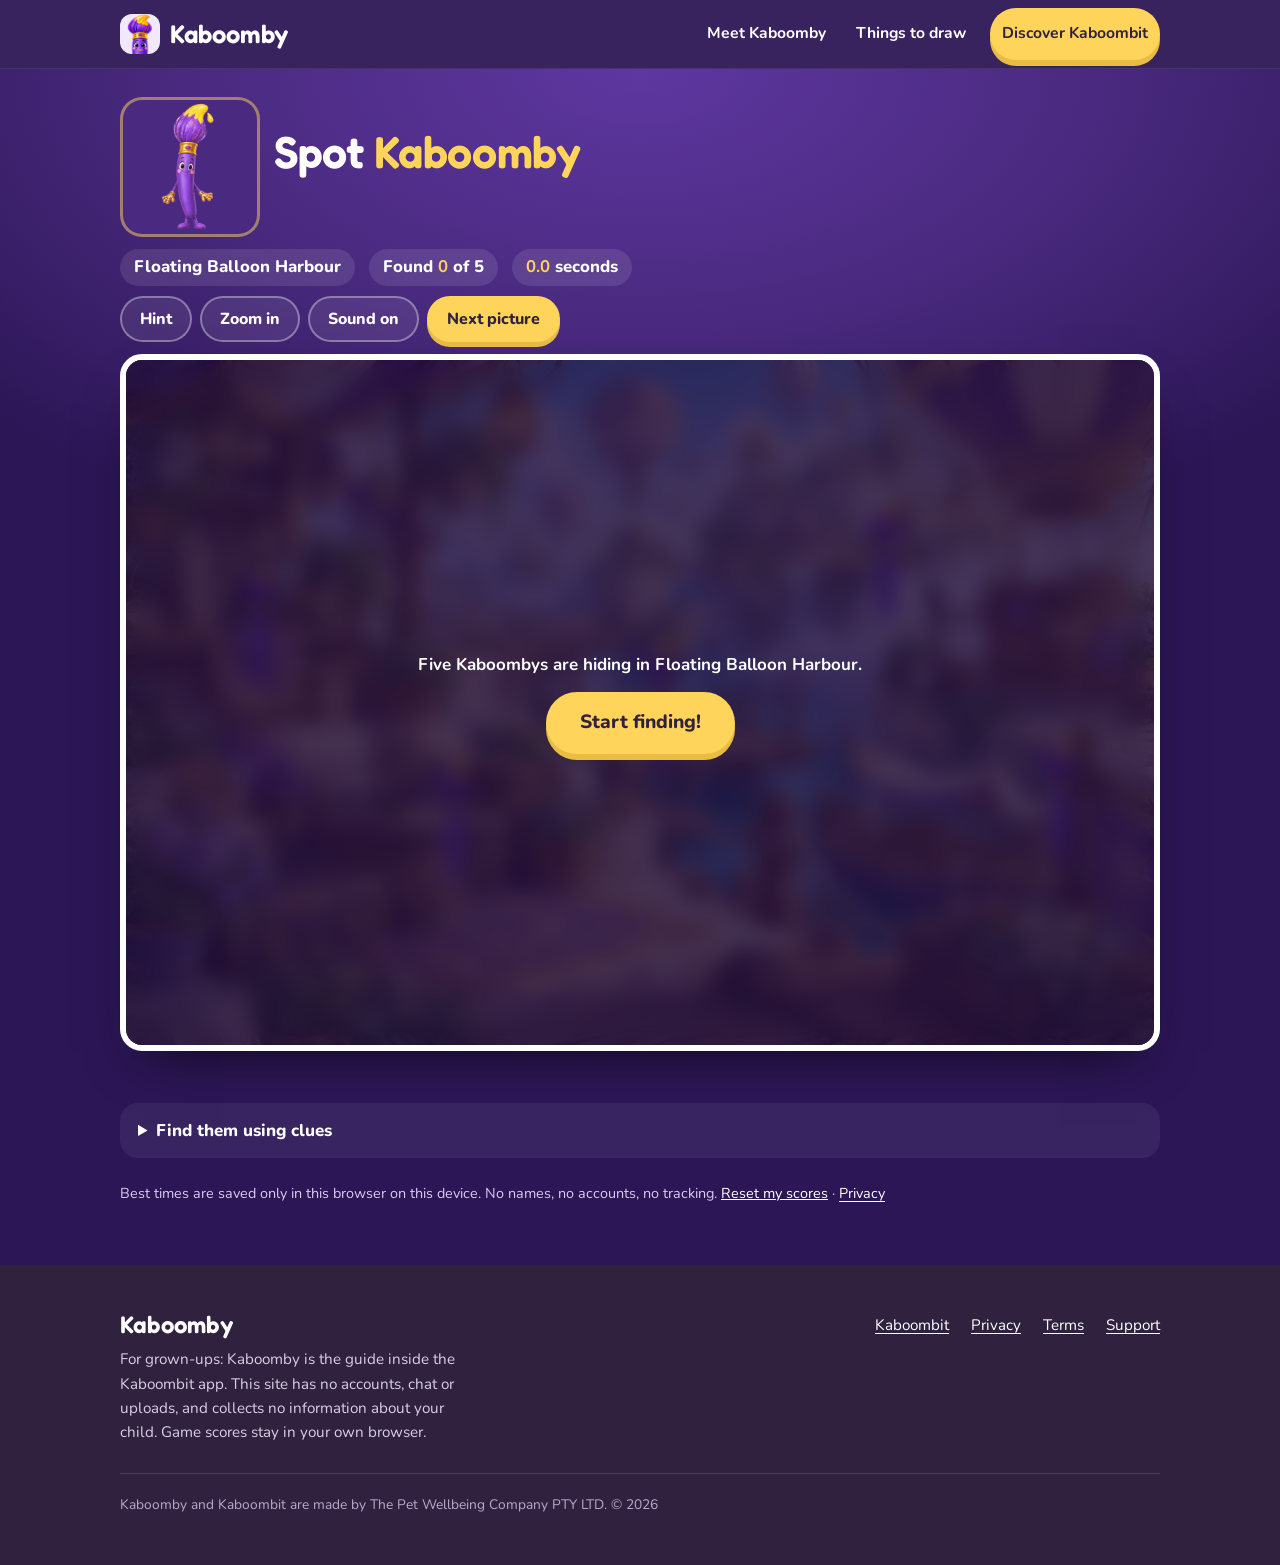
==== play/index.html @ 6c938459 "Launch kaboomby.com website Built copy of website/kaboomby from quietfield42/kaboombit (branch claud" ====
<!doctype html>
<html lang="en">
<head>
<meta charset="utf-8">
<meta name="viewport" content="width=device-width,initial-scale=1">
<title>Spot Kaboomby · Find all five</title>
<meta name="description" content="Five little Kaboombys are hiding in every picture. How fast can you find them all? Twenty pictures, no sign-up.">
<link rel="canonical" href="https://kaboomby.com/play/">
<meta name="theme-color" content="#2C1656">
<meta property="og:type" content="website">
<meta property="og:site_name" content="Kaboomby">
<meta property="og:title" content="Spot Kaboomby · Find all five">
<meta property="og:description" content="Five little Kaboombys are hiding in every picture. How fast can you find them all?">
<meta property="og:url" content="https://kaboomby.com/play/">
<meta property="og:image" content="https://kaboomby.com/assets/og-kaboomby.jpg">
<link rel="icon" href="../assets/icon-32.png" sizes="32x32">
<link rel="apple-touch-icon" href="../assets/icon-180.png">
<link rel="preload" href="../assets/fredoka-600.woff2" as="font" type="font/woff2" crossorigin>
<link rel="preload" href="../assets/scenes.json" as="fetch" crossorigin>
<link rel="stylesheet" href="../assets/site.css">
</head>
<body>
<a class="skip" href="#game">Skip to the game</a>
<header class="site-header dark">
  <div class="wrap">
    <a class="name" href="../"><img src="../assets/icon-180.png" alt="" width="40" height="40">Kaboomby</a>
    <button class="menu-btn" aria-expanded="false" aria-controls="nav"><span class="sr-only">Menu</span><svg viewBox="0 0 24 24" fill="none" stroke="currentColor" stroke-width="2.6" stroke-linecap="round" aria-hidden="true"><path d="M4 7h16M4 12h16M4 17h16"/></svg></button>
    <nav class="nav" id="nav" aria-label="Main">
      <a href="../">Meet Kaboomby</a>
      <a href="../#draw">Things to draw</a>
      <a class="btn btn-gold" href="https://kaboombit.com/">Discover Kaboombit</a>
    </nav>
  </div>
</header>

<main id="main" class="game-page">
  <div class="wrap" id="game">
    <div class="game-head">
      <div class="reactor" id="reactor" aria-hidden="true"><img src="../assets/spot-intro.webp" alt="" width="400" height="400"><video playsinline preload="none"></video></div>
      <div>
        <h1>Spot <span class="gold">Kaboomby</span></h1>
        <p class="say" id="say" aria-live="polite"></p>
      </div>
    </div>
    <div class="hud">
      <span class="stat" id="title">Loading…</span>
      <span class="stat">Found <b id="count">0</b> of 5</span>
      <span class="stat"><b id="time">0.0</b> seconds</span>
    </div>
    <div class="tools">
      <button class="gbtn" id="pause" type="button" aria-pressed="false" hidden>Pause</button>
      <button class="gbtn" id="hint" type="button">Hint</button>
      <button class="gbtn" id="zoom" type="button" aria-pressed="false">Zoom in</button>
      <button class="gbtn" id="sound" type="button" aria-pressed="true">Sound on</button>
      <button class="gbtn go" id="next" type="button">Next picture</button>
    </div>
    <div class="viewport" id="viewport" tabindex="0" aria-label="Game picture. Tap a hiding Kaboomby, or use the clues below.">
      <div class="board" id="board"><img id="art" alt="" width="1536" height="1024"></div>
      <div class="cover" id="cover"><div><p id="coverText">Loading the picture…</p><button class="btn btn-gold btn-big" id="coverBtn" type="button" hidden>Start finding!</button></div></div>
    </div>
    <p id="msg" role="status" style="min-height:1.5em;margin:10px 4px 0;font-weight:700"></p>
    <section class="results" id="results" hidden aria-live="polite">
      <h2>You found all five!</h2>
      <p id="score"></p>
      <p id="best"></p>
      <div class="btn-row" style="margin-top:14px"><button class="btn btn-gold" id="again" type="button">Next picture</button></div>
    </section>
    <details class="clues">
      <summary>Find them using clues</summary>
      <div class="list" id="clueList"></div>
    </details>
    <p class="game-note">Best times are saved only in this browser on this device. No names, no accounts, no tracking. <button id="reset" type="button">Reset my scores</button> · <a href="https://kaboombit.com/privacy.html" style="color:#fff">Privacy</a></p>
  </div>
</main>

<footer class="site-footer">
  <div class="wrap">
    <div class="foot-grid">
      <div>
        <p style="font:600 1.5rem/1 var(--display);color:#fff;margin:0 0 10px">Kaboomby</p>
        <p style="max-width:40ch;margin:0">For grown-ups: Kaboomby is the guide inside the Kaboombit app. This site has no accounts, chat or uploads, and collects no information about your child. Game scores stay in your own browser.</p>
      </div>
      <ul class="foot-links" aria-label="Footer">
        <li><a href="https://kaboombit.com/">Kaboombit</a></li>
        <li><a href="https://kaboombit.com/privacy.html">Privacy</a></li>
        <li><a href="https://kaboombit.com/terms.html">Terms</a></li>
        <li><a href="https://kaboombit.com/support.html">Support</a></li>
      </ul>
    </div>
    <p class="fine">Kaboomby and Kaboombit are made by The Pet Wellbeing Company PTY LTD. © <span id="year">2026</span></p>
  </div>
</footer>
<script src="../assets/site.js" defer></script>
<script src="../assets/game.js" defer></script>
</body>
</html>
---- assets/site.css ----
/* Kaboombit family websites: shared styles (copied into each site by build.mjs) */
@font-face{font-family:"Fredoka";src:url(fredoka-600.woff2) format("woff2");font-weight:600;font-display:swap}
@font-face{font-family:"Nunito";src:url(nunito-400.woff2) format("woff2");font-weight:400;font-display:swap}
@font-face{font-family:"Nunito";src:url(nunito-700.woff2) format("woff2");font-weight:700;font-display:swap}
@font-face{font-family:"Nunito";src:url(nunito-800.woff2) format("woff2");font-weight:800;font-display:swap}

:root{
  --purple:#6538A5;--purple-deep:#4C2783;--ink:#30223E;--ink-soft:#5B4B6B;
  --paper:#FFFDF7;--cream:#FFF6E6;--lavender:#F0EAFA;--lavender-2:#E4D9F5;
  --gold:#FFD45A;--gold-deep:#E9BC44;--focus:#DF9900;--white:#fff;
  --radius:28px;--radius-sm:16px;--shadow:0 14px 40px -18px rgba(76,39,131,.45);
  --max:1120px;--gutter:clamp(16px,4vw,40px);
  --display:"Fredoka","Nunito",ui-rounded,"Arial Rounded MT Bold",system-ui,sans-serif;
  --body:"Nunito",ui-rounded,system-ui,-apple-system,"Segoe UI",sans-serif;
}
*,*::before,*::after{box-sizing:border-box}
html{scroll-behavior:smooth;-webkit-text-size-adjust:100%}
body{margin:0;background:var(--paper);color:var(--ink);font:400 1.0625rem/1.6 var(--body);overflow-x:hidden}
img,video{max-width:100%;height:auto;display:block}
a{color:var(--purple);text-underline-offset:3px}
a:hover{color:var(--purple-deep)}
:focus-visible{outline:3px solid var(--focus);outline-offset:3px;border-radius:8px}
h1,h2,h3{font-family:var(--display);font-weight:600;line-height:1.12;margin:0 0 .5em;color:var(--purple-deep);letter-spacing:-.01em}
h1{font-size:clamp(2.3rem,6.4vw,4.1rem)}
h2{font-size:clamp(1.8rem,4.4vw,2.7rem)}
h3{font-size:1.35rem}
p{margin:0 0 1em}
.wrap{max-width:var(--max);margin:0 auto;padding:0 var(--gutter)}
.skip{position:absolute;left:-999px;top:8px;background:var(--ink);color:#fff;padding:10px 16px;border-radius:12px;z-index:99}
.skip:focus{left:12px}
.sr-only{position:absolute;width:1px;height:1px;overflow:hidden;clip:rect(0 0 0 0);white-space:nowrap}

/* Preview banner (remove at launch: build.mjs --launch) */
.preview-bar{background:var(--ink);color:#fff;font-size:.88rem;text-align:center;padding:8px 16px}
.preview-bar strong{color:var(--gold)}

/* Header */
.site-header{position:sticky;top:0;z-index:20;background:rgba(255,253,247,.92);backdrop-filter:saturate(1.4) blur(10px);-webkit-backdrop-filter:saturate(1.4) blur(10px);border-bottom:1px solid var(--lavender-2)}
.site-header .wrap{display:flex;align-items:center;justify-content:space-between;gap:16px;min-height:68px}
.brand img{height:42px;width:auto}
.nav{display:flex;align-items:center;gap:6px}
.nav a{font-weight:700;text-decoration:none;color:var(--ink);padding:10px 12px;border-radius:999px;font-size:.98rem}
.nav a:hover{background:var(--lavender)}
.nav .btn{margin-left:6px}
.menu-btn{display:none;background:none;border:2px solid var(--lavender-2);border-radius:14px;width:46px;height:46px;cursor:pointer;color:var(--purple-deep)}
.menu-btn svg{width:22px;height:22px}
@media (max-width:860px){
  .menu-btn{display:grid;place-items:center}
  .nav{position:absolute;left:0;right:0;top:100%;flex-direction:column;align-items:stretch;background:var(--paper);border-bottom:1px solid var(--lavender-2);padding:8px var(--gutter) 18px;display:none}
  .nav.open{display:flex}
  .nav a{padding:14px 12px;font-size:1.05rem}
  .nav .btn{margin:8px 0 0;text-align:center}
}

/* Buttons */
.btn{display:inline-flex;align-items:center;justify-content:center;gap:10px;font:800 1.05rem/1 var(--body);text-decoration:none;border:0;cursor:pointer;padding:16px 26px;border-radius:999px;min-height:52px;transition:transform .15s ease,box-shadow .15s ease}
.btn-primary{background:var(--purple);color:#fff;box-shadow:0 6px 0 var(--purple-deep)}
.btn-primary:hover{color:#fff;transform:translateY(-2px);box-shadow:0 8px 0 var(--purple-deep)}
.btn-gold{background:var(--gold);color:var(--ink);box-shadow:0 6px 0 var(--gold-deep)}
.btn-gold:hover{color:var(--ink);transform:translateY(-2px);box-shadow:0 8px 0 var(--gold-deep)}
.btn-ghost{background:transparent;color:var(--purple-deep);border:2px solid var(--lavender-2)}
.btn-ghost:hover{background:var(--lavender)}
.btn-row{display:flex;flex-wrap:wrap;gap:14px;margin-top:26px}

/* Sections */
section{padding:clamp(56px,9vw,104px) 0}
.eyebrow{display:inline-block;font:800 .82rem/1 var(--body);letter-spacing:.12em;text-transform:uppercase;color:var(--purple);background:var(--lavender);padding:8px 14px;border-radius:999px;margin-bottom:16px}
.lead{font-size:clamp(1.12rem,2.2vw,1.3rem);color:var(--ink-soft);max-width:38ch}
.center{text-align:center}
.center .lead{margin-left:auto;margin-right:auto}
.tint{background:var(--lavender)}
.cream{background:var(--cream)}
.deep{background:var(--purple-deep);color:#fff}
.deep h2,.deep h3{color:#fff}
.deep .lead{color:#E8DDF7}

/* Player */
.player{position:relative;border-radius:16px;overflow:hidden;background:#fff;aspect-ratio:3/4}
.player video{width:100%;height:100%;object-fit:cover}
.player .play{position:absolute;inset:0;margin:auto;width:76px;height:76px;border-radius:50%;border:0;background:rgba(101,56,165,.92);color:#fff;cursor:pointer;display:grid;place-items:center;box-shadow:0 8px 24px rgba(48,34,62,.35);transition:transform .15s}
.player .play:hover{transform:scale(1.06)}
.player .play svg{width:30px;height:30px;margin-left:4px}
.player.playing .play{display:none}
.player .mute{position:absolute;right:10px;bottom:10px;border:0;border-radius:999px;background:rgba(48,34,62,.78);color:#fff;font:700 .85rem/1 var(--body);padding:10px 14px;cursor:pointer;display:none}
.player.started .mute{display:block}

/* FAQ */
.faq{max-width:820px;margin:36px auto 0}
.faq details{background:var(--paper);border-radius:var(--radius-sm);margin-bottom:12px;border:1px solid var(--lavender-2)}
.faq summary{cursor:pointer;list-style:none;padding:20px 56px 20px 22px;font:800 1.08rem/1.35 var(--body);position:relative;color:var(--ink)}
.faq summary::-webkit-details-marker{display:none}
.faq summary::after{content:"+";position:absolute;right:22px;top:50%;transform:translateY(-50%);font:600 1.6rem/1 var(--display);color:var(--purple)}
.faq details[open] summary::after{content:"–"}
.faq .a{padding:0 22px 20px;color:var(--ink-soft)}
.faq .a p:last-child{margin:0}

/* Footer */
.site-footer{background:var(--ink);color:#D9CFE6;padding:48px 0 36px;font-size:.95rem}
.site-footer a{color:#fff}
.foot-grid{display:flex;flex-wrap:wrap;gap:28px 48px;justify-content:space-between;align-items:flex-start}
.foot-grid img{height:40px;width:auto}
.foot-links{display:flex;flex-wrap:wrap;gap:10px 22px;list-style:none;padding:0;margin:0}
.fine{margin-top:28px;border-top:1px solid rgba(255,255,255,.14);padding-top:20px;font-size:.86rem;color:#B9AACB}

/* Policy pages */
.doc{max-width:760px;margin:0 auto;padding:clamp(40px,7vw,80px) var(--gutter)}
.notice{background:var(--lavender);border-left:6px solid var(--purple);padding:18px 20px;border-radius:12px;margin:20px 0}

.doc h2{font-size:1.5rem;margin-top:1.8em}
.doc .updated{color:var(--ink-soft);font-size:.95rem}
.doc ul{padding-left:22px}
.doc li{margin:.35em 0}
.t-scroll{overflow-x:auto;margin:16px 0}
.t-scroll table{border-collapse:collapse;width:100%;min-width:520px;font-size:.97rem}
.t-scroll th,.t-scroll td{text-align:left;vertical-align:top;padding:12px 14px;border-bottom:1px solid var(--lavender-2)}
.t-scroll th{background:var(--lavender);color:var(--purple-deep)}
/* PREVIEW ONLY: facts still to confirm before launch */
mark.confirm{background:#FFE9A8;color:var(--ink);padding:0 4px;border-radius:4px}
@media (max-width:600px){.t-scroll table{min-width:0;font-size:.92rem}.t-scroll th,.t-scroll td{padding:10px 8px}.t-scroll td:first-child{width:58%}}


/* Gentle motion */
@keyframes bob{0%,100%{transform:translateY(0)}50%{transform:translateY(-10px)}}
.bob{animation:bob 4.5s ease-in-out infinite}

/* ===== Magic redesign (DESIGN-2026-10-13-WEBSITE-MAGIC): purple stage, warm cream, brush-tip gold ===== */
:root{--stage:#4A2A80;--stage-deep:#2C1656;--stage-glow:#7A4FC4;--cream-2:#FFEFD2}
section{padding:clamp(52px,8vw,96px) 0}
.lead{max-width:40ch}

/* Dark header that melts into the purple hero */
.site-header.dark{background:rgba(44,22,86,.94);border-bottom:1px solid rgba(255,255,255,.08)}
.site-header.dark .nav a{color:#fff}
.site-header.dark .nav a:hover{background:rgba(255,255,255,.1)}
.site-header.dark .menu-btn{color:#fff;border-color:rgba(255,255,255,.25)}
.site-header.dark .brand-word{font:600 1.7rem/1 var(--display);color:#fff;text-decoration:none;letter-spacing:-.01em}
.site-header.dark .brand-word span{color:var(--gold)}
@media (max-width:860px){.site-header.dark .nav{background:var(--stage-deep);border-bottom-color:rgba(255,255,255,.1)}}
.site-header.dark .brand img{filter:brightness(0) invert(1)}

/* Buttons on dark */
.btn-light{background:transparent;color:#fff;border:2px solid rgba(255,255,255,.45)}
.btn-light:hover{color:#fff;background:rgba(255,255,255,.12)}
.btn-big{font-size:1.2rem;padding:20px 34px;min-height:62px}

/* Twinkling gold specks (decoration only) */
.specks{position:absolute;inset:0;pointer-events:none;overflow:hidden}
.specks i{position:absolute;width:var(--s,10px);height:var(--s,10px);color:var(--gold);opacity:.75;animation:twinkle 3.6s ease-in-out infinite;animation-delay:var(--t,0s)}
.specks i::before{content:"";position:absolute;inset:0;background:currentColor;clip-path:polygon(50% 0,62% 38%,100% 50%,62% 62%,50% 100%,38% 62%,0 50%,38% 38%)}
@keyframes twinkle{0%,100%{transform:scale(.6) rotate(0);opacity:.35}50%{transform:scale(1.15) rotate(45deg);opacity:.95}}

/* ---------- kaboombit.com hero: magic stage ---------- */
.magic-hero{position:relative;overflow:hidden;color:#fff;padding:clamp(28px,5vw,64px) 0 clamp(40px,6vw,76px);
  background:radial-gradient(900px 520px at 72% 42%,var(--stage-glow) 0,var(--stage) 48%,var(--stage-deep) 100%)}
.magic-hero .wrap{position:relative;display:grid;grid-template-columns:minmax(0,.92fr) minmax(0,1.08fr);gap:clamp(24px,4vw,56px);align-items:center}
.magic-hero h1{color:#fff;font-size:clamp(2.5rem,6.2vw,4.4rem);margin-bottom:.35em}
.magic-hero h1 .gold{color:var(--gold);display:block}
.magic-hero .lead{color:#EADFFA;max-width:30ch}
.magic-hero .eyebrow{background:rgba(255,212,90,.16);color:var(--gold)}
.hero-copy{position:relative}
.hero-kb{float:right;width:clamp(120px,19vw,250px);margin:0 0 6px 10px;shape-outside:margin-box;filter:drop-shadow(0 18px 22px rgba(20,8,40,.45))}
.hero-kb img{width:100%;height:auto}
.hero-copy .btn-row{clear:both}
@media (max-width:900px){.magic-hero .wrap{grid-template-columns:1fr}.hero-kb{width:clamp(118px,36vw,200px)}}

.stage-frame{position:relative;border-radius:30px;padding:10px;background:linear-gradient(145deg,#FFE28A,#E9BC44 40%,#B98A1E);box-shadow:0 30px 60px -24px rgba(10,2,30,.7)}
.stage-frame .screen{position:relative;border-radius:22px;overflow:hidden;background:var(--stage);aspect-ratio:16/9}
.stage-frame video,.stage-frame .poster{position:absolute;inset:0;width:100%;height:100%;object-fit:contain}
.stage-frame .bigplay{position:absolute;inset:0;margin:auto;width:92px;height:92px;border-radius:50%;border:0;background:var(--gold);color:var(--ink);cursor:pointer;display:grid;place-items:center;box-shadow:0 0 0 10px rgba(255,212,90,.25),0 12px 30px rgba(10,2,30,.5);transition:transform .15s}
.stage-frame .bigplay:hover{transform:scale(1.07)}
.stage-frame .bigplay svg{width:36px;height:36px;margin-left:5px}
.stage-frame.playing .bigplay{display:none}
.stage-frame .ctrl{position:absolute;right:12px;bottom:12px;display:none;gap:8px}
.stage-frame.started .ctrl{display:flex}
.ctrl button{border:0;border-radius:999px;background:rgba(30,14,58,.8);color:#fff;font:700 .85rem/1 var(--body);padding:10px 14px;cursor:pointer;min-height:40px}
.stage-note{margin:12px 4px 0;font-size:.88rem;color:#D9CCF0}
.stage-note b{color:var(--gold)}
.stage-msg{position:absolute;left:12px;right:12px;bottom:12px;margin:0;text-align:center;font-size:.9rem;background:rgba(30,14,58,.85);padding:8px 12px;border-radius:12px;display:none}
.stage-frame.failed .stage-msg{display:block}

/* ---------- proof: one real drawing beside its real movie ---------- */
.proof{background:var(--cream)}
.proof-grid{display:grid;grid-template-columns:minmax(0,1fr) minmax(0,1.15fr);gap:clamp(24px,5vw,64px);align-items:center}
.pair{display:grid;grid-template-columns:1fr auto 1fr;gap:12px;align-items:center}
.sheet{background:#fff;border-radius:22px;padding:10px;box-shadow:var(--shadow)}
.sheet.tilt-l{transform:rotate(-2.2deg)}.sheet.tilt-r{transform:rotate(1.8deg)}
.sheet img,.sheet .player{border-radius:14px;aspect-ratio:3/4;width:100%;object-fit:cover}
.sheet .cap{display:block;text-align:center;font:800 .78rem/1 var(--body);letter-spacing:.07em;text-transform:uppercase;color:var(--ink-soft);margin:10px 0 2px}
.zap{color:var(--gold-deep);width:52px}
.zap svg{width:100%;height:auto}
.placeholder-flag{display:inline-block;margin-top:16px;background:#FFE9A8;color:var(--ink);font-size:.86rem;padding:6px 12px;border-radius:10px}
@media (max-width:860px){.proof-grid{grid-template-columns:1fr}.zap{width:34px}}

/* ---------- three steps as a path ---------- */
.steps-band{background:var(--lavender)}
.path{display:grid;grid-template-columns:repeat(3,minmax(0,1fr));gap:clamp(16px,3vw,32px);margin-top:40px;position:relative;counter-reset:s}
.path::before{content:"";position:absolute;left:12%;right:12%;top:62px;border-top:5px dashed var(--lavender-2);z-index:0}
.stop{position:relative;z-index:1;text-align:center}
.stop .disc{width:124px;height:124px;margin:0 auto 16px;border-radius:50%;background:#fff;display:grid;place-items:center;box-shadow:var(--shadow);position:relative}
.stop .disc img{width:84px;height:84px}
.stop .disc b{position:absolute;top:-6px;left:-6px;width:40px;height:40px;border-radius:50%;background:var(--purple);color:#fff;display:grid;place-items:center;font:600 1.2rem/1 var(--display);box-shadow:0 4px 0 var(--purple-deep)}
.stop h3{margin-bottom:.3em}
.stop p{color:var(--ink-soft);margin:0 auto;max-width:28ch}
@media (max-width:760px){.path{grid-template-columns:1fr;gap:26px}.path::before{left:62px;right:auto;top:20px;bottom:20px;border-top:0;border-left:5px dashed var(--lavender-2)}.stop{display:grid;grid-template-columns:124px 1fr;gap:16px;text-align:left;align-items:center}.stop .disc{margin:0}.stop p{margin:0}}

/* ---------- three looks on the purple stage ---------- */
.looks-band{background:radial-gradient(800px 400px at 50% 0,var(--stage-glow),var(--stage) 60%,var(--stage-deep));color:#fff;position:relative;overflow:hidden}
.looks-band h2{color:#fff}.looks-band .lead{color:#EADFFA}
.looks-band .eyebrow{background:rgba(255,212,90,.16);color:var(--gold)}
.look-row{display:grid;grid-template-columns:repeat(3,minmax(0,1fr));gap:clamp(14px,2.6vw,28px);margin-top:38px}
.look-card{background:rgba(255,255,255,.08);border:1px solid rgba(255,255,255,.14);border-radius:26px;padding:12px 12px 18px}
.look-card .player{border-radius:16px}
.look-card h3{color:#fff;display:flex;align-items:center;gap:10px;margin:14px 6px 4px;font-size:1.3rem}
.look-card h3 img{width:40px;height:40px}
.look-card p{color:#DCCFF2;margin:0 6px;font-size:.98rem}
@media (max-width:760px){.look-row{grid-template-columns:1fr;max-width:400px;margin-left:auto;margin-right:auto}}

/* ---------- playful invitation (Spot Kaboomby) ---------- */
.play-band{background:linear-gradient(180deg,var(--cream) 0,var(--cream-2) 100%)}
.play-grid{display:grid;grid-template-columns:minmax(0,1.1fr) minmax(0,.9fr);gap:clamp(24px,5vw,60px);align-items:center}
.peek{position:relative;border-radius:26px;overflow:hidden;box-shadow:var(--shadow);border:8px solid #fff;transform:rotate(-1.5deg)}
.peek img{width:100%;height:auto;aspect-ratio:3/2;object-fit:cover}
.peek .ring{position:absolute;width:13%;aspect-ratio:1;border-radius:50%;border:4px solid var(--gold);box-shadow:0 0 0 4px rgba(76,39,131,.55);animation:ping 2.4s ease-out infinite}
@keyframes ping{0%{transform:scale(.6);opacity:0}30%{opacity:1}100%{transform:scale(1.35);opacity:0}}
.play-copy h2 .gold{color:var(--purple)}
@media (max-width:860px){.play-grid{grid-template-columns:1fr}}

/* ---------- grown-ups + FAQ ---------- */
.parents-band{background:var(--paper)}
.parents-grid{display:grid;grid-template-columns:minmax(0,.9fr) minmax(0,1.1fr);gap:clamp(24px,5vw,60px);align-items:start}
.parents-grid .faq{margin-top:0}
.trust{list-style:none;padding:0;margin:22px 0 0;display:grid;gap:14px}
.trust li{display:grid;grid-template-columns:48px 1fr;gap:14px;align-items:center;background:var(--lavender);border-radius:18px;padding:12px 14px}
.trust img{width:48px;height:48px}
@media (max-width:860px){.parents-grid{grid-template-columns:1fr}}

/* ---------- final call ---------- */
.finale{background:radial-gradient(700px 360px at 50% 100%,var(--stage-glow),var(--stage) 55%,var(--stage-deep));color:#fff;text-align:center;position:relative;overflow:hidden;padding-bottom:0}
.finale h2{color:#fff}.finale .lead{color:#EADFFA;margin:0 auto}
.finale .btn-row{justify-content:center}
.finale .kb-foot{width:clamp(170px,26vw,280px);margin:28px auto 0;filter:drop-shadow(0 -6px 30px rgba(255,212,90,.25))}
.finale .kb-foot img{width:100%;height:auto}

/* ---------- kaboomby.com: theatre stage ---------- */
.theatre{position:relative;overflow:hidden;color:#fff;text-align:center;padding:clamp(18px,3vw,36px) 0 clamp(30px,5vw,56px);
  background:radial-gradient(520px 420px at 50% 52%,#5E37A0 0,var(--stage) 55%,var(--stage-deep) 100%)}
.theatre::before,.theatre::after{content:"";position:absolute;top:0;bottom:0;width:clamp(26px,9vw,130px);z-index:1;pointer-events:none;
  background:repeating-linear-gradient(90deg,#3A1C70 0 14px,#2A1258 14px 26px);box-shadow:inset -10px 0 24px rgba(0,0,0,.35)}
.theatre::before{left:0;border-right:4px solid var(--gold-deep)}
.theatre::after{right:0;transform:scaleX(-1);border-right:4px solid var(--gold-deep)}
.theatre .valance{position:absolute;left:0;right:0;top:0;height:22px;z-index:2;background:radial-gradient(circle at 20px -6px,#3A1C70 22px,transparent 23px) 0 0/40px 22px repeat-x;filter:drop-shadow(0 3px 0 var(--gold-deep))}
.theatre .wrap{position:relative;z-index:3}
.spot-wrap{position:relative;width:min(100%,520px);margin:0 auto}
.spot-wrap::after{content:"";position:absolute;left:18%;right:18%;bottom:3%;height:9%;border-radius:50%;background:radial-gradient(closest-side,rgba(255,212,90,.45),transparent);z-index:-1}
.kb-player{position:relative;width:100%;aspect-ratio:1;margin:0 auto}
.kb-player video,.kb-player img{position:absolute;inset:0;width:100%;height:100%;object-fit:contain}
.kb-player video{opacity:0;transition:opacity .25s}
.kb-player.on video{opacity:1}
.kb-player.on img{opacity:0}
.theatre .magic-btn{margin-top:-8px}
.theatre .settled{display:none}
.theatre.done .settled{display:block;animation:rise .6s ease both}
.theatre.done .before{display:none}
.theatre.playing .before .magic-btn{visibility:hidden}
.theatre h1{color:#fff;font-size:clamp(2.2rem,6vw,3.8rem);margin:.1em 0 .2em}
.theatre h1 .gold{color:var(--gold)}
.theatre .lead{color:#EADFFA;margin:0 auto}
.theatre .btn-row{justify-content:center}
.theatre .quiet{display:inline-block;margin-top:14px;color:#E1D4F7;font-weight:700}
.theatre .quiet:hover{color:#fff}
.theatre .replay{background:none;border:0;color:#E1D4F7;font:700 .95rem/1 var(--body);margin-top:16px;cursor:pointer;text-decoration:underline;text-underline-offset:3px;padding:10px}
@keyframes rise{from{opacity:0;transform:translateY(16px)}to{opacity:1;transform:none}}
.burst{position:absolute;inset:0;pointer-events:none;z-index:2}
.burst i{position:absolute;left:50%;top:55%;width:16px;height:16px;color:var(--gold);opacity:0}
.burst i::before{content:"";position:absolute;inset:0;background:currentColor;clip-path:polygon(50% 0,62% 38%,100% 50%,62% 62%,50% 100%,38% 62%,0 50%,38% 38%)}
.theatre.playing .burst i{animation:fly 1.6s ease-out var(--t,0s) both}
@keyframes fly{0%{opacity:0;transform:translate(-50%,-50%) scale(.2)}25%{opacity:1}100%{opacity:0;transform:translate(calc(-50% + var(--x)),calc(-50% + var(--y))) scale(1.3) rotate(120deg)}}
.ribbon{position:absolute;left:8%;right:8%;top:30%;height:46%;pointer-events:none;z-index:0;opacity:0}
.ribbon path{fill:none;stroke:var(--gold);stroke-width:7;stroke-linecap:round;stroke-dasharray:1400;stroke-dashoffset:1400;filter:drop-shadow(0 0 8px rgba(255,212,90,.7))}
.theatre.playing .ribbon{opacity:1}
.theatre.playing .ribbon path{animation:draw 3.2s ease-in-out .6s forwards}
.theatre.done .ribbon{opacity:0;transition:opacity 1s}
@keyframes draw{to{stroke-dashoffset:0}}
.caption-line{min-height:1.6em;margin:6px 0 0;font:600 1.25rem/1.3 var(--display);color:var(--gold)}

/* Kaboomby site: game teaser, paper prompts, parent note */
.game-teaser{background:var(--cream)}
.paper-band{background:var(--lavender)}
.papers{display:grid;grid-template-columns:repeat(3,minmax(0,1fr));gap:clamp(16px,3vw,30px);margin-top:36px}
.paper-card{position:relative;background:#fff;border-radius:6px;padding:34px 24px 26px;box-shadow:0 18px 30px -20px rgba(48,34,62,.55);background-image:repeating-linear-gradient(180deg,transparent 0 31px,#E9E2F5 31px 32px);background-position:0 18px}
.paper-card:nth-child(1){transform:rotate(-1.6deg)}.paper-card:nth-child(2){transform:rotate(1.2deg)}.paper-card:nth-child(3){transform:rotate(-.8deg)}
.paper-card::before{content:"";position:absolute;top:-12px;left:50%;width:96px;height:26px;margin-left:-48px;background:rgba(255,212,90,.75);transform:rotate(-3deg);border-radius:3px}
.paper-card img{width:60px;height:60px;margin-bottom:8px}
.paper-card p{color:var(--ink-soft);margin:0}
@media (max-width:860px){.papers{grid-template-columns:1fr;max-width:440px;margin-left:auto;margin-right:auto}}
.grownups{background:var(--paper)}
.grownups .box{max-width:760px;margin:0 auto;background:var(--lavender);border-radius:26px;padding:clamp(22px,4vw,36px)}

/* ---------- Spot Kaboomby game (kaboomby.com/play/) ---------- */
.game-page{background:radial-gradient(900px 500px at 50% 0,#5E37A0,var(--stage) 50%,var(--stage-deep));color:#fff;min-height:70vh;padding:clamp(14px,3vw,28px) 0 40px}
.game-page h1{color:#fff;font-size:clamp(1.8rem,4.6vw,2.8rem);margin:0}
.game-page h1 .gold{color:var(--gold)}
.game-head{display:grid;grid-template-columns:auto 1fr;gap:14px;align-items:center;margin-bottom:12px}
.reactor{position:relative;width:clamp(92px,16vw,140px);aspect-ratio:1}
.reactor img,.reactor video{position:absolute;inset:0;width:100%;height:100%;object-fit:contain}
.reactor video{opacity:0}.reactor.on video{opacity:1}.reactor.on img{opacity:0}
.say{margin:4px 0 0;min-height:1.4em;font:600 1.15rem/1.3 var(--display);color:var(--gold)}
.hud{display:flex;flex-wrap:wrap;gap:8px 14px;align-items:center;margin:8px 0 10px}
.hud .stat{font:800 1.05rem/1 var(--body);background:rgba(255,255,255,.1);padding:10px 14px;border-radius:999px}
.hud .stat b{color:var(--gold)}
.tools{display:flex;flex-wrap:wrap;gap:8px;margin:0 0 12px}
.tools button,.tools .btn{min-height:46px}
.gbtn{font:800 1rem/1 var(--body);border:2px solid rgba(255,255,255,.35);background:rgba(255,255,255,.08);color:#fff;border-radius:999px;padding:12px 18px;cursor:pointer}
.gbtn:hover{background:rgba(255,255,255,.16)}
.gbtn[aria-pressed="true"]{background:var(--gold);color:var(--ink);border-color:var(--gold)}
.gbtn.go{background:var(--gold);color:var(--ink);border-color:var(--gold);box-shadow:0 5px 0 var(--gold-deep)}
.gbtn[hidden]{display:none}
.viewport{position:relative;border-radius:22px;overflow:auto;background:#1d0d3d;border:6px solid #fff;box-shadow:0 24px 50px -24px rgba(0,0,0,.7);touch-action:pan-x pan-y;overscroll-behavior:contain;max-height:calc(100svh - 120px)}
.board{position:relative;width:100%;aspect-ratio:3/2;user-select:none;-webkit-user-select:none;cursor:crosshair}
.board.zoomed{width:200%}
.board img{position:absolute;inset:0;width:100%;height:100%;display:block;pointer-events:none}
.mark{position:absolute;transform:translate(-50%,-50%);border-radius:50%;border:4px solid var(--gold);box-shadow:0 0 0 4px rgba(76,39,131,.65),0 0 18px rgba(255,212,90,.8);pointer-events:none;animation:found .5s cubic-bezier(.34,1.56,.64,1) both}
.mark.hint{border-style:dashed;border-color:#fff;box-shadow:0 0 0 4px rgba(76,39,131,.65);animation:hintp 1.2s ease-in-out infinite}
@keyframes found{from{transform:translate(-50%,-50%) scale(.3);opacity:0}to{transform:translate(-50%,-50%) scale(1);opacity:1}}
@keyframes hintp{50%{transform:translate(-50%,-50%) scale(1.15)}}
.cover{position:absolute;inset:0;display:grid;place-items:center;background:rgba(29,13,61,.82);backdrop-filter:blur(10px);-webkit-backdrop-filter:blur(10px);text-align:center;padding:16px;z-index:3}
.cover[hidden]{display:none}
.cover p{margin:0 0 14px;font-weight:700}
.results{margin-top:16px;background:rgba(255,255,255,.1);border:1px solid rgba(255,255,255,.18);border-radius:22px;padding:18px 20px}
.results[hidden]{display:none}
.results h2{color:var(--gold);margin:0 0 6px}
.results p{margin:0 0 6px}
.clues{margin-top:16px;background:rgba(255,255,255,.06);border-radius:18px}
.clues summary{cursor:pointer;padding:14px 18px;font-weight:800}
.clues .list{display:flex;flex-wrap:wrap;gap:8px;padding:0 14px 16px}
.clues button{font:700 .98rem/1.2 var(--body);background:#fff;color:var(--purple-deep);border:0;border-radius:14px;padding:12px 14px;cursor:pointer;min-height:46px}
.clues button[disabled]{opacity:.45;cursor:default;text-decoration:line-through}
.game-note{font-size:.9rem;color:#D9CCF0;margin-top:18px}
.game-note button{background:none;border:0;color:#fff;font:inherit;text-decoration:underline;cursor:pointer;padding:6px 0}

@media (prefers-reduced-motion:reduce){
  html{scroll-behavior:auto}
  *,*::before,*::after{animation:none!important;transition:none!important}
}
.nav a.btn-primary,.nav a.btn-primary:hover{color:#fff;background:var(--purple)}
.nav a.btn-gold,.nav a.btn-gold:hover,.site-header.dark .nav a.btn-gold{color:var(--ink);background:var(--gold)}
.theatre.no-alpha{background:var(--stage)}
.theatre.no-alpha .spot-wrap::after{display:none}
.site-header.dark .name{font:600 1.6rem/1 var(--display);color:#fff;text-decoration:none;display:flex;align-items:center;gap:10px}
.site-header.dark .name img{width:40px;height:40px;border-radius:12px}
.reactor{background:var(--stage);border-radius:22px;overflow:hidden;box-shadow:inset 0 0 0 3px rgba(255,212,90,.5)}
.stage-frame.failed .ctrl{display:none}
.stage-msg{font-size:.82rem;padding:6px 10px}
@media (max-width:760px){
  .look-row{display:flex;grid-template-columns:none;max-width:none;overflow-x:auto;scroll-snap-type:x mandatory;gap:14px;margin-left:calc(-1*var(--gutter));margin-right:calc(-1*var(--gutter));padding:4px var(--gutter) 12px;scrollbar-width:none}
  .look-row::-webkit-scrollbar{display:none}
  .look-card{flex:0 0 74%;scroll-snap-align:center}
  .look-swipe{display:block}
}
.look-swipe{display:none;text-align:center;color:#CDBDE8;font-size:.9rem;margin-top:6px}
#sound[aria-pressed]{background:rgba(255,255,255,.08);color:#fff;border-color:rgba(255,255,255,.35)}
@media (max-width:600px){
  .game-head{gap:10px;margin-bottom:6px}
  .reactor{width:84px;border-radius:16px}
  .game-page h1{font-size:1.7rem}
  .say{font-size:1rem}
  .hud{gap:6px;margin:4px 0 8px}
  .hud .stat{font-size:.92rem;padding:8px 11px}
  .tools{gap:6px}
  .gbtn{font-size:.92rem;padding:10px 13px}
  .tools button{min-height:44px}
  .viewport{border-width:4px;border-radius:16px}
}
.board{--fit:min(100%,calc((100svh - 150px) * 1.5));width:var(--fit);margin:0 auto}
.board.zoomed{width:calc(var(--fit) * 2)}
.viewport{max-height:calc(100svh - 140px)}
.theatre .wrap{padding-left:calc(clamp(26px,9vw,130px) + 10px);padding-right:calc(clamp(26px,9vw,130px) + 10px)}
.spot-wrap{width:min(100%,520px,max(240px,calc(100svh - 380px)))}
.theatre.done .spot-wrap{width:min(100%,460px,max(220px,calc(100svh - 470px)))}
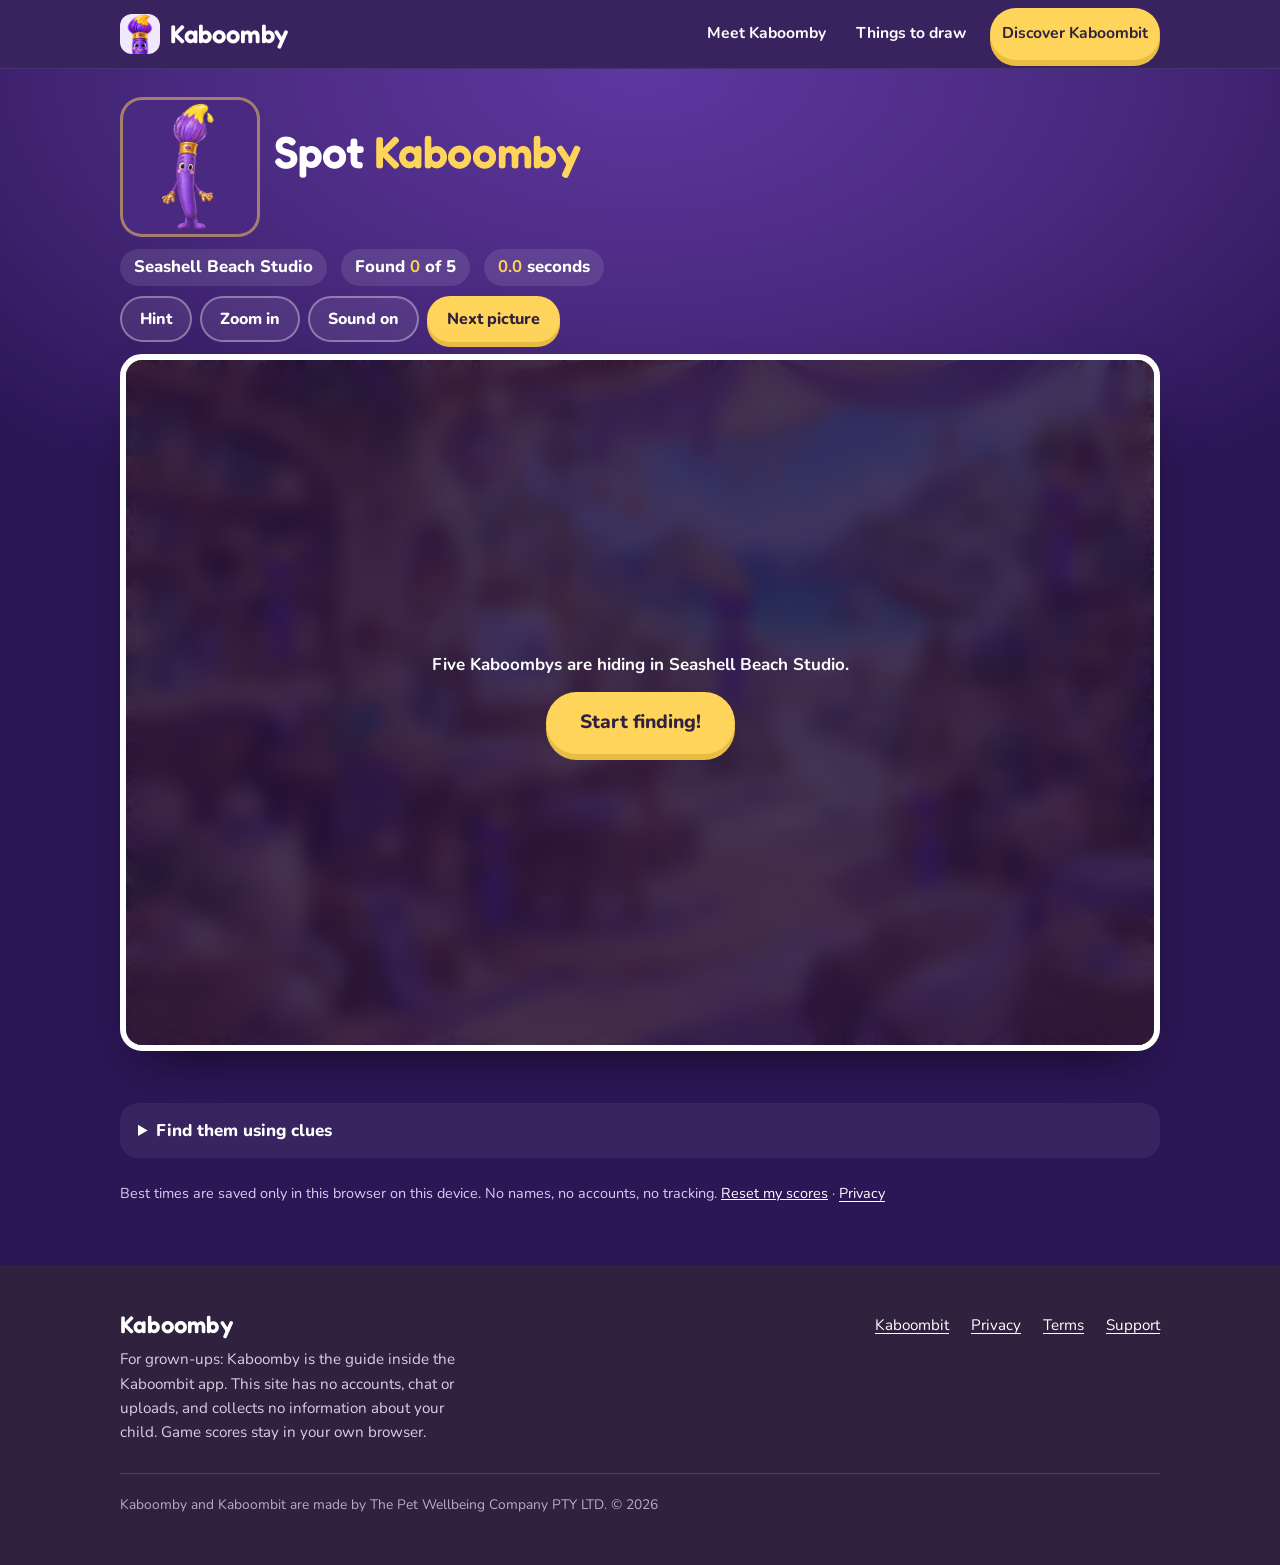
==== commit 81de0bed: "Turn on Cloudflare Web Analytics (cookie-free visit counts)" ====
--- a/play/index.html
+++ b/play/index.html
@@ -12,7 +12,15 @@
 <meta property="og:title" content="Spot Kaboomby · Find all five">
 <meta property="og:description" content="Five little Kaboombys are hiding in every picture. How fast can you find them all?">
 <meta property="og:url" content="https://kaboomby.com/play/">
-<meta property="og:image" content="https://kaboomby.com/assets/og-kaboomby.jpg">
+<meta property="og:image" content="https://kaboomby.com/assets/og-spot.jpg">
+<meta property="og:image:width" content="1200">
+<meta property="og:image:height" content="630">
+<meta property="og:image:alt" content="A painted garden picture where five little Kaboombys are hiding.">
+<meta property="og:locale" content="en_AU">
+<meta name="twitter:card" content="summary_large_image">
+<meta name="twitter:title" content="Spot Kaboomby · Find all five">
+<meta name="twitter:description" content="Five little Kaboombys are hiding in every picture. How fast can you find them all?">
+<meta name="twitter:image" content="https://kaboomby.com/assets/og-spot.jpg">
 <link rel="icon" href="../assets/icon-32.png" sizes="32x32">
 <link rel="apple-touch-icon" href="../assets/icon-180.png">
 <link rel="preload" href="../assets/fredoka-600.woff2" as="font" type="font/woff2" crossorigin>
@@ -92,5 +100,6 @@
 </footer>
 <script src="../assets/site.js" defer></script>
 <script src="../assets/game.js" defer></script>
+<script defer src="https://static.cloudflareinsights.com/beacon.min.js" data-cf-beacon='{"token": "26457fb2d3714386a20bda7439f5dc84"}'></script>
 </body>
 </html>
--- a/assets/site.css
+++ b/assets/site.css
@@ -136,7 +136,8 @@
 .site-header.dark .brand-word{font:600 1.7rem/1 var(--display);color:#fff;text-decoration:none;letter-spacing:-.01em}
 .site-header.dark .brand-word span{color:var(--gold)}
 @media (max-width:860px){.site-header.dark .nav{background:var(--stage-deep);border-bottom-color:rgba(255,255,255,.1)}}
-.site-header.dark .brand img{filter:brightness(0) invert(1)}
+.site-header.dark .brand{background:#FFF8EC;border-radius:14px;padding:3px 10px;box-shadow:0 2px 10px rgba(0,0,0,.25)}
+.foot-logo{background:#FFF8EC;border-radius:14px;padding:6px 12px;display:inline-block}
 
 /* Buttons on dark */
 .btn-light{background:transparent;color:#fff;border:2px solid rgba(255,255,255,.45)}
@@ -377,3 +378,16 @@
 .theatre .wrap{padding-left:calc(clamp(26px,9vw,130px) + 10px);padding-right:calc(clamp(26px,9vw,130px) + 10px)}
 .spot-wrap{width:min(100%,520px,max(240px,calc(100svh - 380px)))}
 .theatre.done .spot-wrap{width:min(100%,460px,max(220px,calc(100svh - 470px)))}
+
+/* kaboomby.com: Kaboomby stands on the gold platform of the app's "Drawing Wall" stage art (Textured Stage v1).
+   The art is 2:3; at 100% width and 50% down, its platform (79.5% of its height) meets his feet (94% of the square). */
+.backdrop{position:absolute;inset:0;border-radius:28px;border:4px solid var(--gold);background:#F6EBD9 url(stage-drawing-wall.webp) center 50%/100% auto no-repeat;box-shadow:0 18px 40px rgba(20,8,44,.45);z-index:0}
+.spot-wrap .kb-player{z-index:1}
+.spot-wrap::after{display:none}
+/* Safari and iPhone can't show see-through video: the clip plays hidden for its sound while the see-through still hops */
+.theatre.no-alpha .kb-player.on video{opacity:0}
+.theatre.no-alpha .kb-player.on img{opacity:1;animation:kb-hop 1.1s ease-in-out infinite}
+@keyframes kb-hop{0%,100%{transform:translateY(0) rotate(0)}30%{transform:translateY(-5%) rotate(-4deg)}60%{transform:translateY(0) rotate(3deg)}}
+@media (prefers-reduced-motion:reduce){.theatre.no-alpha .kb-player.on img{animation:none}}
+.launch-link{color:#FFD45A;font-weight:800;text-decoration:underline;text-underline-offset:3px}
+.launch-link:hover{color:#fff}
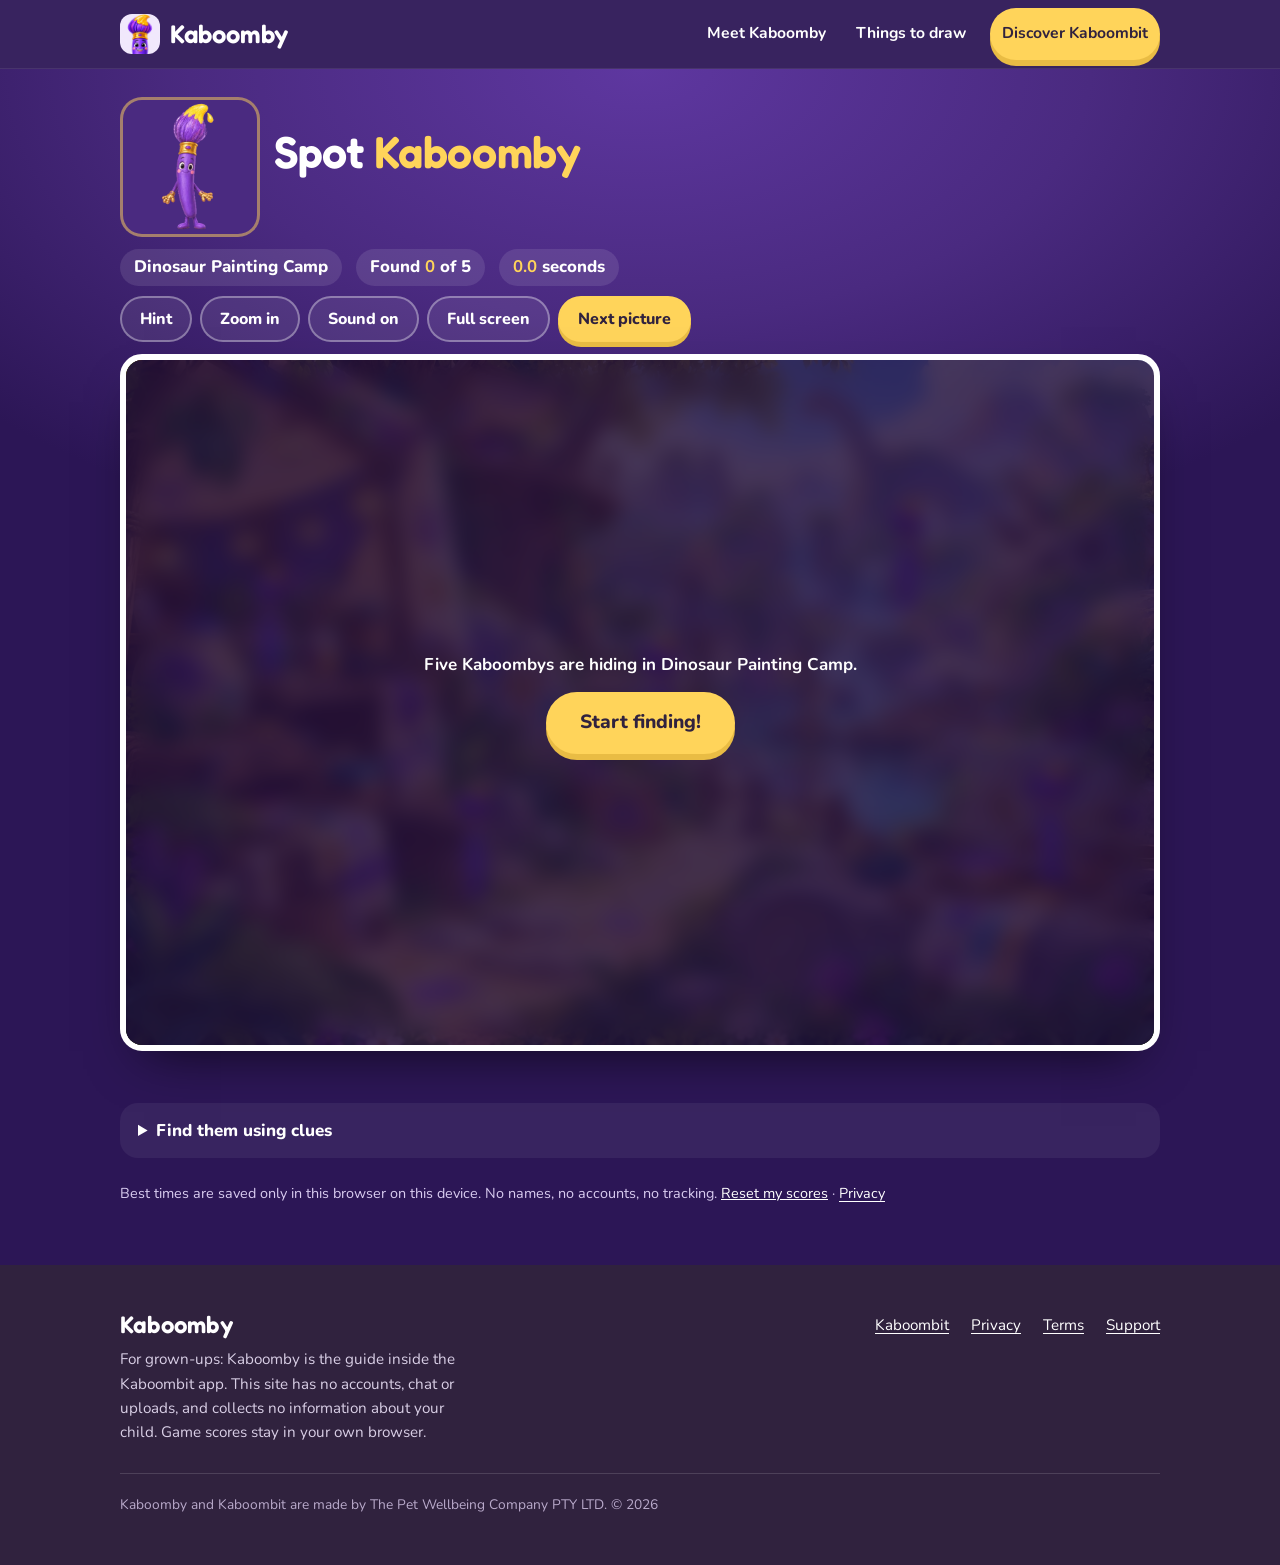
==== commit 67dd6129: "Spot Kaboomby: full screen when the phone is turned sideways On a phone turned sideways the game tak" ====
--- a/play/index.html
+++ b/play/index.html
@@ -2,7 +2,7 @@
 <html lang="en">
 <head>
 <meta charset="utf-8">
-<meta name="viewport" content="width=device-width,initial-scale=1">
+<meta name="viewport" content="width=device-width,initial-scale=1,viewport-fit=cover">
 <title>Spot Kaboomby · Find all five</title>
 <meta name="description" content="Five little Kaboombys are hiding in every picture. How fast can you find them all? Twenty pictures, no sign-up.">
 <link rel="canonical" href="https://kaboomby.com/play/">
@@ -60,10 +60,13 @@
       <button class="gbtn" id="hint" type="button">Hint</button>
       <button class="gbtn" id="zoom" type="button" aria-pressed="false">Zoom in</button>
       <button class="gbtn" id="sound" type="button" aria-pressed="true">Sound on</button>
+      <button class="gbtn" id="full" type="button">Full screen</button>
+      <button class="gbtn" id="exit" type="button">Exit</button>
       <button class="gbtn go" id="next" type="button">Next picture</button>
     </div>
     <div class="viewport" id="viewport" tabindex="0" aria-label="Game picture. Tap a hiding Kaboomby, or use the clues below.">
       <div class="board" id="board"><img id="art" alt="" width="1536" height="1024"></div>
+      <div class="turn" id="turn" hidden><div><div class="turn-phone" aria-hidden="true"></div><p>Turn your phone sideways to play!</p><button class="gbtn" id="upright" type="button">Play upright instead</button></div></div>
       <div class="cover" id="cover"><div><p id="coverText">Loading the picture…</p><button class="btn btn-gold btn-big" id="coverBtn" type="button" hidden>Start finding!</button></div></div>
     </div>
     <p id="msg" role="status" style="min-height:1.5em;margin:10px 4px 0;font-weight:700"></p>
--- a/assets/site.css
+++ b/assets/site.css
@@ -391,3 +391,35 @@
 @media (prefers-reduced-motion:reduce){.theatre.no-alpha .kb-player.on img{animation:none}}
 .launch-link{color:#FFD45A;font-weight:800;text-decoration:underline;text-underline-offset:3px}
 .launch-link:hover{color:#fff}
+
+/* Spot Kaboomby sideways: on a phone turned sideways (or after "Full screen") the game fills the whole screen,
+   the picture as big as it fits on the left and Kaboomby with the controls in a slim rail on the right. */
+#exit,.kb-play #full{display:none}
+.kb-play #exit{display:inline-flex}
+html.kb-play,html.kb-play body{overflow:hidden;height:100%;overscroll-behavior:none}
+.kb-play .site-header,.kb-play .site-footer,.kb-play .skip,.kb-play .clues,.kb-play .game-note,.kb-play .game-page h1{display:none}
+.kb-play .game-page{position:fixed;inset:0;z-index:50;min-height:0;padding:0;overflow:hidden}
+.kb-play #game{height:100%;max-width:none;margin:0;display:grid;grid-template-columns:minmax(0,1fr) clamp(150px,27vw,250px);grid-template-rows:auto auto auto auto 1fr;column-gap:10px;row-gap:6px;
+  padding:6px max(8px,env(safe-area-inset-right)) max(6px,env(safe-area-inset-bottom)) max(6px,env(safe-area-inset-left))}
+.kb-play #game>*{grid-column:2;margin:0;min-width:0}
+.kb-play #game>.viewport{grid-column:1;grid-row:1/-1;max-height:none;height:100%;justify-self:center;width:min(100%,calc((100dvh - 12px - env(safe-area-inset-bottom)) * 1.5 + 8px));display:flex;border-width:4px;border-radius:16px}
+.kb-play .board{--fit:min(100%,calc((100dvh - 20px - env(safe-area-inset-bottom)) * 1.5));flex:none;margin:auto}
+.kb-play .game-head{grid-template-columns:auto 1fr;gap:8px;align-items:center}
+.kb-play .reactor{width:clamp(56px,20vh,92px);border-radius:14px}
+.kb-play .say{font-size:.92rem;margin:0}
+.kb-play .hud{gap:5px}
+.kb-play .hud .stat{font-size:.85rem;padding:7px 10px}
+.kb-play #title{display:none}
+.kb-play .tools{display:grid;grid-template-columns:1fr 1fr;gap:5px}
+.kb-play .tools .gbtn{min-height:38px;padding:8px 6px;font-size:.84rem;justify-content:center;align-items:center}
+.kb-play .tools .go{grid-column:1/-1}
+.kb-play #msg{font-size:.8rem;line-height:1.25;min-height:0!important;display:-webkit-box;-webkit-line-clamp:3;-webkit-box-orient:vertical;overflow:hidden}
+.kb-play .results{position:fixed;z-index:60;left:50%;top:50%;transform:translate(-50%,-50%);width:min(92vw,380px);background:var(--stage-deep);border:3px solid var(--gold);box-shadow:0 20px 60px rgba(0,0,0,.6);text-align:center}
+.turn{position:absolute;inset:0;z-index:4;display:grid;place-items:center;text-align:center;padding:16px;background:#1d0d3d}
+.turn[hidden]{display:none}
+.turn p{font:600 1.25rem/1.25 var(--display);color:var(--gold);margin:12px 0 14px}
+.turn-phone{width:44px;height:74px;margin:0 auto;border:4px solid #fff;border-radius:10px;position:relative;animation:kb-turn 2.2s ease-in-out infinite}
+.turn-phone::after{content:"";position:absolute;left:50%;bottom:5px;width:12px;height:3px;margin-left:-6px;border-radius:2px;background:#fff}
+@keyframes kb-turn{0%,25%{transform:rotate(0)}55%,85%{transform:rotate(-90deg)}100%{transform:rotate(0)}}
+@media (prefers-reduced-motion:reduce){.turn-phone{animation:none;transform:rotate(-90deg)}}
+.kb-play .turn{position:fixed;z-index:70}
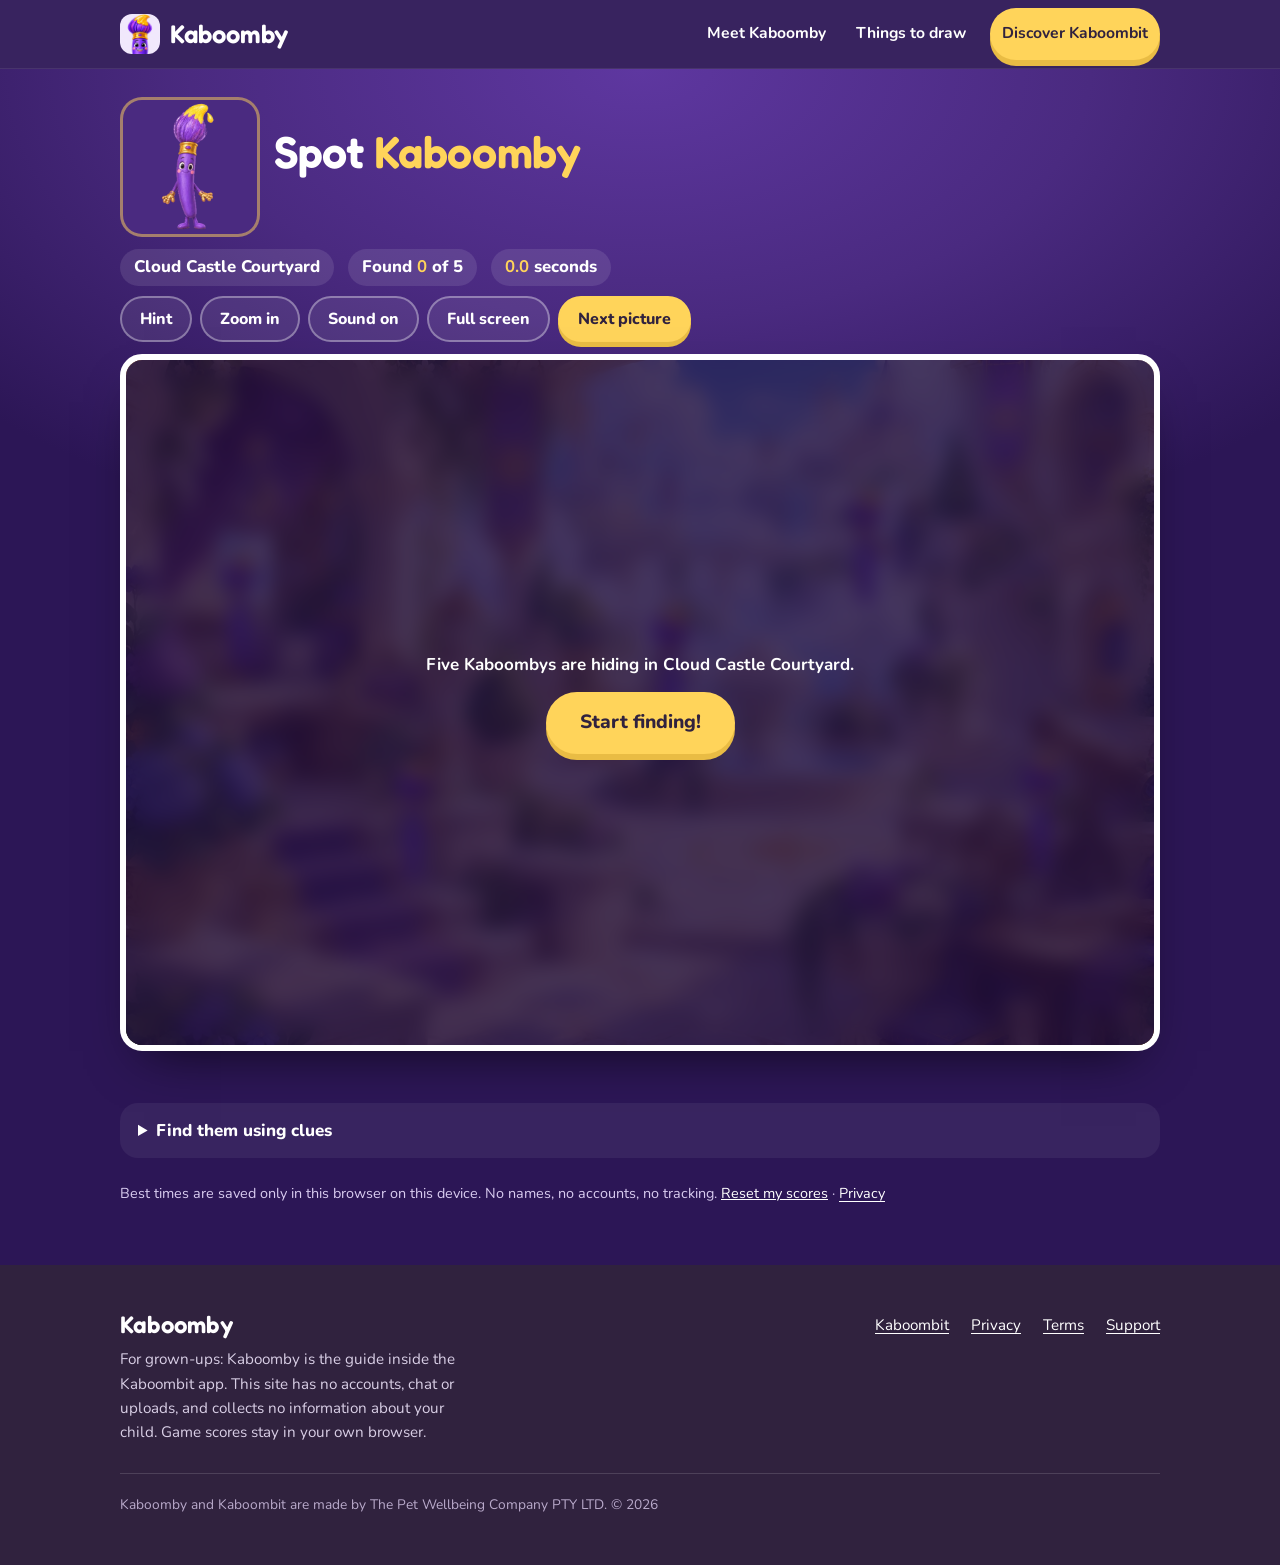
==== commit 7c545004: "Spot Kaboomby: upright play stays; sideways is the child's choice Holding the phone upright plays th" ====
--- a/play/index.html
+++ b/play/index.html
@@ -66,8 +66,7 @@
     </div>
     <div class="viewport" id="viewport" tabindex="0" aria-label="Game picture. Tap a hiding Kaboomby, or use the clues below.">
       <div class="board" id="board"><img id="art" alt="" width="1536" height="1024"></div>
-      <div class="turn" id="turn" hidden><div><div class="turn-phone" aria-hidden="true"></div><p>Turn your phone sideways to play!</p><button class="gbtn" id="upright" type="button">Play upright instead</button></div></div>
-      <div class="cover" id="cover"><div><p id="coverText">Loading the picture…</p><button class="btn btn-gold btn-big" id="coverBtn" type="button" hidden>Start finding!</button></div></div>
+      <div class="cover" id="cover"><div><p id="coverText">Loading the picture…</p><button class="btn btn-gold btn-big" id="coverBtn" type="button" hidden>Start finding!</button><p class="turn-tip"><span class="turn-phone" aria-hidden="true"></span>Tip: turn your phone sideways to fill the whole screen.</p></div></div>
     </div>
     <p id="msg" role="status" style="min-height:1.5em;margin:10px 4px 0;font-weight:700"></p>
     <section class="results" id="results" hidden aria-live="polite">
--- a/assets/site.css
+++ b/assets/site.css
@@ -415,11 +415,16 @@
 .kb-play .tools .go{grid-column:1/-1}
 .kb-play #msg{font-size:.8rem;line-height:1.25;min-height:0!important;display:-webkit-box;-webkit-line-clamp:3;-webkit-box-orient:vertical;overflow:hidden}
 .kb-play .results{position:fixed;z-index:60;left:50%;top:50%;transform:translate(-50%,-50%);width:min(92vw,380px);background:var(--stage-deep);border:3px solid var(--gold);box-shadow:0 20px 60px rgba(0,0,0,.6);text-align:center}
-.turn{position:absolute;inset:0;z-index:4;display:grid;place-items:center;text-align:center;padding:16px;background:#1d0d3d}
-.turn[hidden]{display:none}
-.turn p{font:600 1.25rem/1.25 var(--display);color:var(--gold);margin:12px 0 14px}
-.turn-phone{width:44px;height:74px;margin:0 auto;border:4px solid #fff;border-radius:10px;position:relative;animation:kb-turn 2.2s ease-in-out infinite}
-.turn-phone::after{content:"";position:absolute;left:50%;bottom:5px;width:12px;height:3px;margin-left:-6px;border-radius:2px;background:#fff}
+.cover .turn-tip{display:none;margin:14px auto 0;max-width:30ch;font-size:.92rem;font-weight:700;color:#E8DDF8;align-items:center;justify-content:center;gap:10px}
+@media (orientation:portrait) and (max-width:600px){.cover .turn-tip{display:flex}}
+.turn-phone{flex:none;width:16px;height:26px;border:2.5px solid currentColor;border-radius:4px;animation:kb-turn 2.4s ease-in-out infinite}
 @keyframes kb-turn{0%,25%{transform:rotate(0)}55%,85%{transform:rotate(-90deg)}100%{transform:rotate(0)}}
-@media (prefers-reduced-motion:reduce){.turn-phone{animation:none;transform:rotate(-90deg)}}
-.kb-play .turn{position:fixed;z-index:70}
+@media (prefers-reduced-motion:reduce){.turn-phone{animation:none}}
+/* Full screen held upright: the picture under Kaboomby and the controls, still filling the screen */
+@media (orientation:portrait){
+  .kb-play #game{grid-template-columns:minmax(0,1fr);grid-template-rows:auto auto auto minmax(0,1fr) auto;padding-top:max(8px,env(safe-area-inset-top))}
+  .kb-play #game>*{grid-column:1}
+  .kb-play #game>.viewport{grid-row:4;width:100%;height:auto;max-height:100%;align-self:center}
+  .kb-play #msg{grid-row:5}
+  .kb-play .tools{grid-template-columns:repeat(3,1fr)}
+}
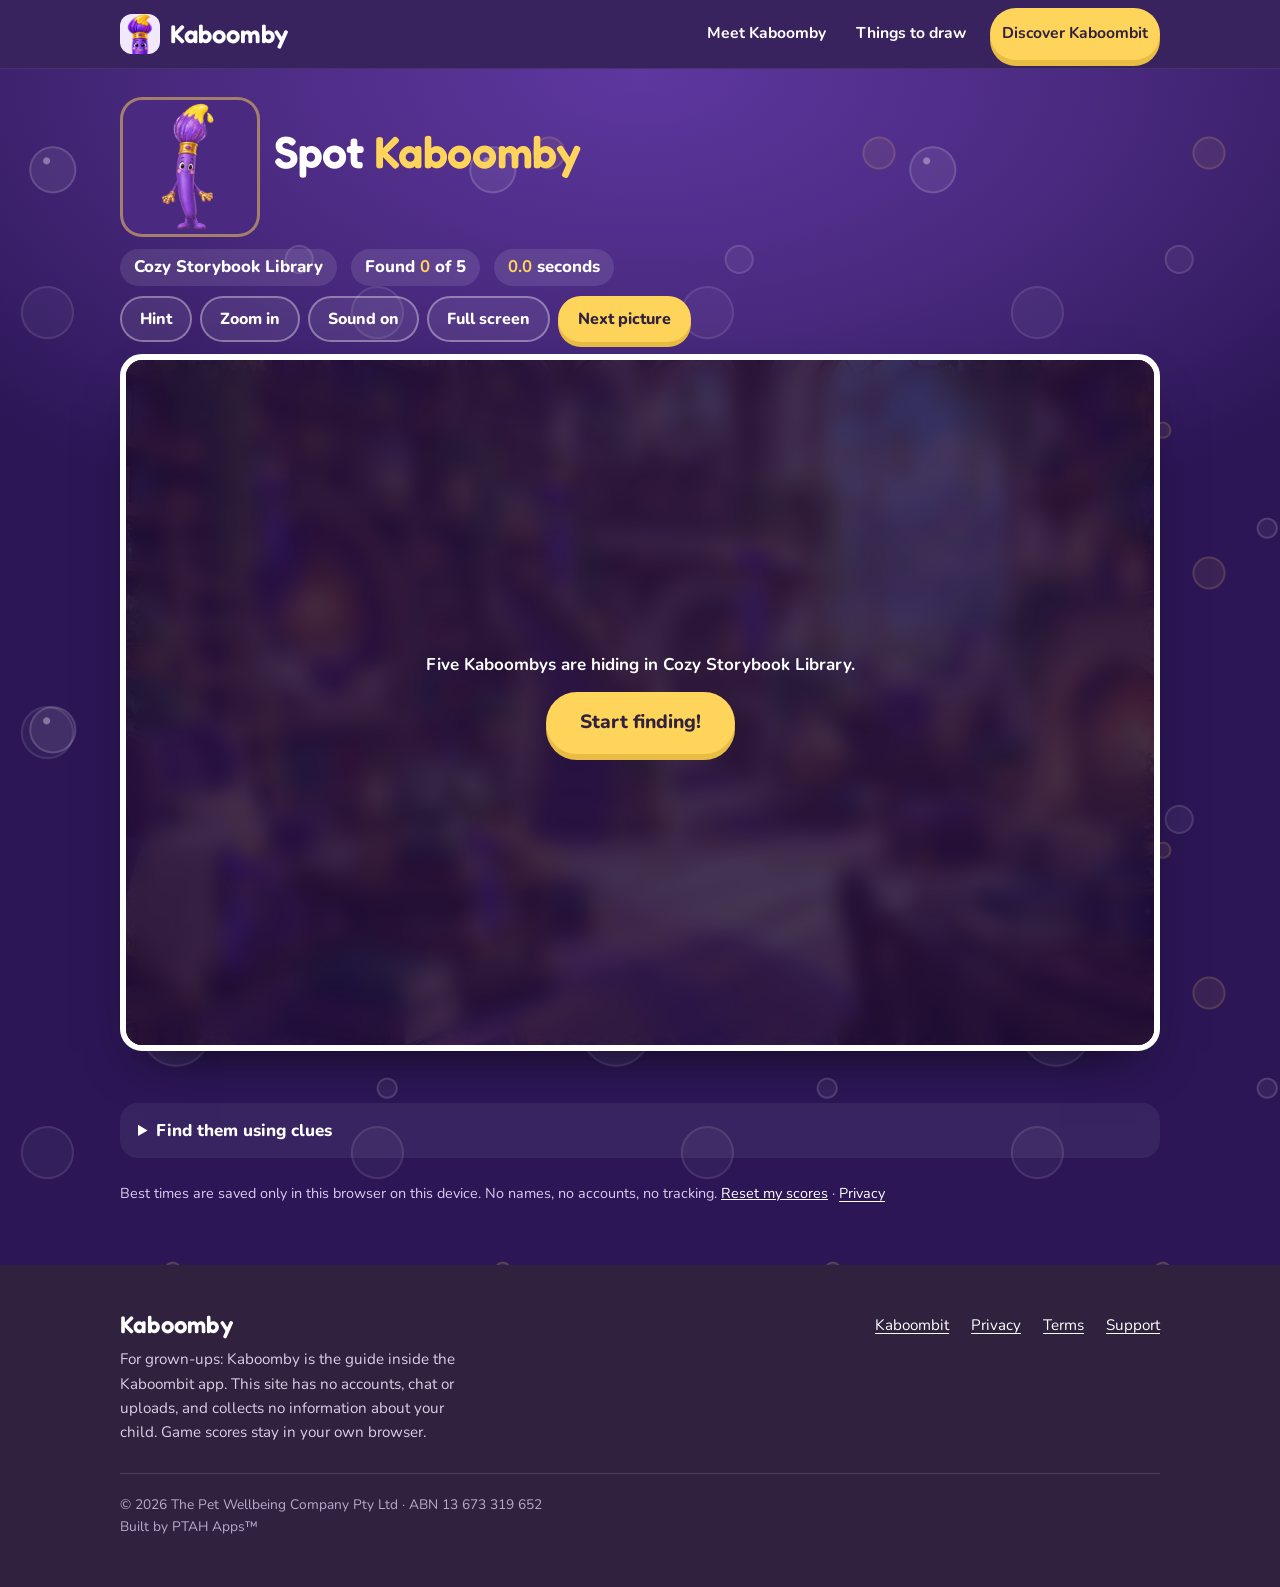
==== commit 545cb98b: "Footer: company identity standard (© 2026 The Pet Wellbeing Company Pty Ltd · ABN, Built by PTAH App" ====
--- a/play/index.html
+++ b/play/index.html
@@ -97,7 +97,7 @@
         <li><a href="https://kaboombit.com/support.html">Support</a></li>
       </ul>
     </div>
-    <p class="fine">Kaboomby and Kaboombit are made by The Pet Wellbeing Company PTY LTD. © <span id="year">2026</span></p>
+    <p class="fine">© 2026 The Pet Wellbeing Company Pty Ltd · ABN 13 673 319 652<br>Built by PTAH Apps™</p>
   </div>
 </footer>
 <script src="../assets/site.js" defer></script>
--- a/assets/site.css
+++ b/assets/site.css
@@ -320,6 +320,7 @@
 .board{position:relative;width:100%;aspect-ratio:3/2;user-select:none;-webkit-user-select:none;cursor:crosshair}
 .board.zoomed{width:200%}
 .board img{position:absolute;inset:0;width:100%;height:100%;display:block;pointer-events:none}
+.board img.kb{inset:auto;height:auto}
 .mark{position:absolute;transform:translate(-50%,-50%);border-radius:50%;border:4px solid var(--gold);box-shadow:0 0 0 4px rgba(76,39,131,.65),0 0 18px rgba(255,212,90,.8);pointer-events:none;animation:found .5s cubic-bezier(.34,1.56,.64,1) both}
 .mark.hint{border-style:dashed;border-color:#fff;box-shadow:0 0 0 4px rgba(76,39,131,.65);animation:hintp 1.2s ease-in-out infinite}
 @keyframes found{from{transform:translate(-50%,-50%) scale(.3);opacity:0}to{transform:translate(-50%,-50%) scale(1);opacity:1}}
@@ -391,6 +392,36 @@
 @media (prefers-reduced-motion:reduce){.theatre.no-alpha .kb-player.on img{animation:none}}
 .launch-link{color:#FFD45A;font-weight:800;text-decoration:underline;text-underline-offset:3px}
 .launch-link:hover{color:#fff}
+
+/* Free demo and unlock panel (WEBSITE-2026-10-14-FREE-DEMO-COPY, Unlock Features Panel Brief) */
+.hero-demo{color:#EADFFA;margin:-4px 0 18px;font-weight:700}
+.hero-demo a{color:var(--gold)}
+.demo-band{background:var(--cream)}
+.demo-card{max-width:760px;margin:32px auto 0;background:#fff;border-radius:var(--radius);box-shadow:var(--shadow);padding:clamp(22px,4vw,36px)}
+.ticks{list-style:none;padding:0;margin:0 0 14px}
+.ticks li{position:relative;padding-left:34px;margin-bottom:10px}
+.ticks li::before{content:"";position:absolute;left:0;top:.2em;width:22px;height:22px;border-radius:50%;background:var(--gold) url("data:image/svg+xml,%3Csvg xmlns='http://www.w3.org/2000/svg' viewBox='0 0 24 24'%3E%3Cpath d='M6 12.5l4 4 8-9' fill='none' stroke='%2330223E' stroke-width='3' stroke-linecap='round' stroke-linejoin='round'/%3E%3C/svg%3E") center/16px no-repeat}
+.demo-note{margin:0;color:var(--ink-soft);font-size:.98rem}
+.unlock-head{margin-top:clamp(48px,7vw,80px)}
+.unlock-grid{list-style:none;padding:0;margin:28px 0 0;display:grid;grid-template-columns:repeat(3,1fr);gap:18px}
+.unlock-tile{background:#fff;border-radius:var(--radius-sm);border:1px solid var(--lavender-2);padding:22px 20px;text-align:center}
+.unlock-tile h3{font-size:1.2rem;margin:14px 0 6px}
+.unlock-tile p{color:var(--ink-soft);margin:0;font-size:.98rem}
+.u-icon{position:relative;display:grid;place-items:center;width:92px;height:92px;margin:0 auto;border-radius:50%;background:var(--lavender);color:var(--purple-deep)}
+.u-icon>svg{width:52px;height:52px}
+.lock{position:absolute;right:-4px;bottom:-4px;width:38px;height:38px;border-radius:50%;background:var(--purple);color:var(--gold);display:grid;place-items:center;box-shadow:0 3px 0 var(--purple-deep)}
+.lock svg{width:22px;height:22px}
+.routes{display:grid;grid-template-columns:repeat(3,1fr);gap:18px;margin-top:28px}
+.route{background:var(--purple-deep);color:#EADFFA;border-radius:var(--radius-sm);padding:22px}
+.route h3{color:#fff;margin-bottom:6px}
+.route .price{font:600 1.45rem/1.2 var(--display);color:var(--gold);margin:0 0 8px}
+.route .price small{display:block;font:700 .9rem/1.3 var(--body);color:#CDBDE8}
+.route p:last-child{margin:0}
+.routes-note{max-width:62ch;margin:22px auto 0;color:var(--ink-soft);font-size:.98rem}
+.tag{display:inline-block;margin-left:auto;font:800 .72rem/1 var(--body);letter-spacing:.04em;padding:6px 9px;border-radius:999px;background:rgba(255,255,255,.14);color:#EADFFA;white-space:nowrap}
+.tag-free{background:var(--gold);color:var(--ink)}
+@media (max-width:860px){.unlock-grid{grid-template-columns:repeat(2,1fr)}.routes{grid-template-columns:1fr}}
+@media (max-width:480px){.unlock-grid{gap:12px}.unlock-tile{padding:18px 12px}.u-icon{width:76px;height:76px}.u-icon>svg{width:42px;height:42px}}
 
 /* Spot Kaboomby sideways: on a phone turned sideways (or after "Full screen") the game fills the whole screen,
    the picture as big as it fits on the left and Kaboomby with the controls in a slim rail on the right. */
@@ -428,3 +459,28 @@
   .kb-play #msg{grid-row:5}
   .kb-play .tools{grid-template-columns:repeat(3,1fr)}
 }
+/* Spot Kaboomby: soft bubbles drifting up behind the game, quiet enough not to pull eyes off the picture */
+.game-page{position:relative;isolation:isolate;overflow:hidden}
+.game-page::before,.game-page::after{content:"";position:absolute;inset:0;z-index:-1;pointer-events:none}
+.game-page::before{
+  background-image:
+    radial-gradient(circle at 12% 18%,rgba(255,255,255,.07) 0 21px,rgba(255,255,255,.2) 22px 23px,transparent 24px),
+    radial-gradient(circle at 10.6% 16.4%,rgba(255,255,255,.35) 0 3px,transparent 4px),
+    radial-gradient(circle at 68% 34%,rgba(255,255,255,.05) 0 12px,rgba(255,255,255,.16) 13px 14px,transparent 15px),
+    radial-gradient(circle at 40% 72%,rgba(255,255,255,.06) 0 32px,rgba(255,255,255,.15) 33px 34px,transparent 35px),
+    radial-gradient(circle at 38.2% 69.6%,rgba(255,255,255,.3) 0 4px,transparent 5px),
+    radial-gradient(circle at 88% 82%,rgba(255,255,255,.05) 0 8px,rgba(255,255,255,.18) 9px 10px,transparent 11px);
+  background-size:440px 560px;animation:kb-bubbles 46s linear infinite}
+.game-page::after{
+  background-image:
+    radial-gradient(circle at 30% 20%,rgba(255,212,90,.07) 0 14px,rgba(255,212,90,.2) 15px 16px,transparent 17px),
+    radial-gradient(circle at 78% 58%,rgba(255,255,255,.04) 0 24px,rgba(255,255,255,.13) 25px 26px,transparent 27px),
+    radial-gradient(circle at 16% 86%,rgba(255,212,90,.08) 0 6px,rgba(255,212,90,.22) 7px 8px,transparent 9px);
+  background-size:330px 420px;background-position:120px 0;animation:kb-bubbles-b 31s linear infinite}
+@keyframes kb-bubbles{to{background-position:0 -560px}}
+@keyframes kb-bubbles-b{to{background-position:120px -420px}}
+
+/* Hero film: autoplay has to be silent, so a clear "Tap for sound" pill shows while it plays muted */
+.soundhint{display:none;position:absolute;left:12px;top:12px;border:0;border-radius:999px;background:var(--gold);color:var(--ink);font:800 .9rem/1 var(--body);padding:10px 16px;min-height:40px;cursor:pointer;box-shadow:0 4px 14px rgba(0,0,0,.3)}
+.stage-frame.started.muted .soundhint{display:inline-flex;align-items:center}
+.stage-frame.failed .soundhint{display:none}
